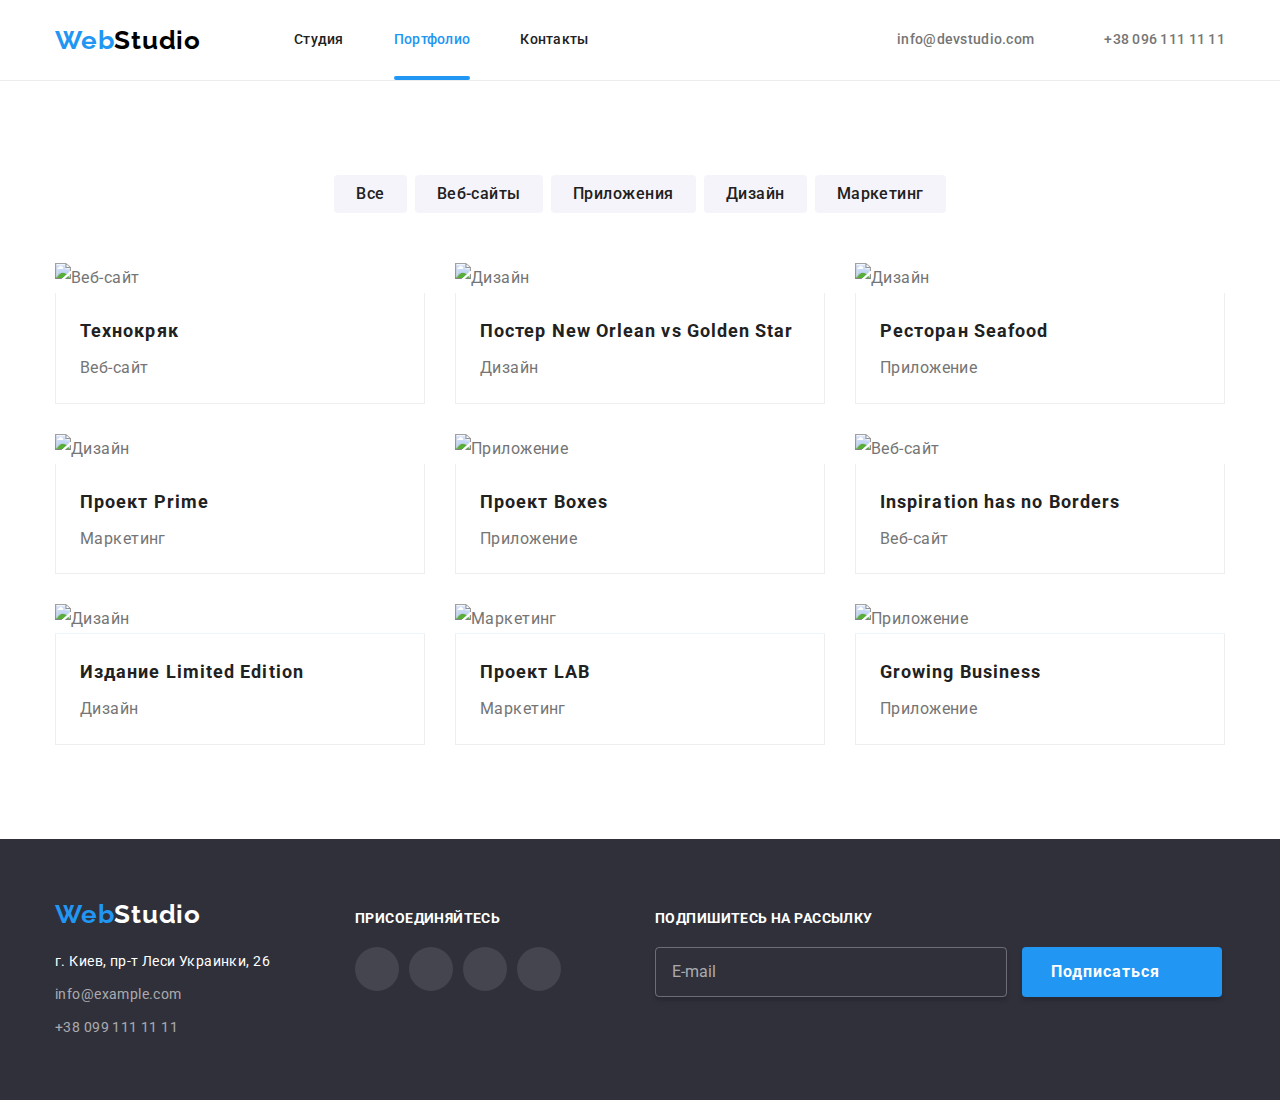
==== portfolio.html @ d7a48489 "BEM главной страницы без модалки" ====
<!DOCTYPE html>
<html lang="ru">

<head>
    <meta charset="UTF-8">
    <meta http-equiv="X-UA-Compatible" content="IE=edge">
    <meta name="viewport" content="width=device-width, initial-scale=1.0">
    <title>Портфолио</title>
    <link rel="preconnect" href="https://fonts.gstatic.com">
    <link href="https://fonts.googleapis.com/css2?family=Raleway:wght@700&family=Roboto:wght@400;500;700;900&display=swap"
        rel="stylesheet">
    <link rel="stylesheet"
        href="https://cdnjs.cloudflare.com/ajax/libs/modern-normalize/0.2.0/modern-normalize.min.css">
    <link rel="stylesheet" href="./css/styles.css">
</head>

<body>
    <!-- Шапка -->
    <header class="page-header" >
        <div class="container header__content">
            <nav class="navigation">
                <a class="link logo navigation__logo" href="index.html" lang="en">Web<span class="header__logo">Studio</span></a>
            
                <ul class="list menu">
                    <li class="menu__item"><a class="link menu__link" href="./index.html">Студия</a></li>
                    <li class="menu__item"><a class="link menu__link menu__link--current" href="./portfolio.html">Портфолио</a></li>
                    <li class="menu__item"><a class="link menu__link" href="">Контакты</a></li>
                </ul>
            </nav>
            
            <ul class="list contacts">
                <li class="contacts__item">
                    <a class="link contacts__link" href="mailto:info@devstudio.com">
                        <svg class="contacts__icon" width="16" height="12">
                            <use href="./images/icons/symbol-defs-optimized.svg#icon-envelope"></use>
                        </svg> info@devstudio.com
                    </a>
                </li>
                <li class="contacts__item">
                    <a class="link contacts__link" href="tel:+380961111111">
                        <svg class="contacts__icon" width="10" height="16">
                            <use href="./images/icons/symbol-defs-optimized.svg#icon-smartphone"></use>
                        </svg>+38 096 111 11 11
                    </a>
                </li>
            </ul>
        </div>   
    </header>

    <!-- Наполнение -->
    <main>
        <section class="section">
            <div class="container">
                <h1 class="visually-hidden">Портфолио компании</h1>
                <ul class="list filter-list">
                    <li class="item"><button class="filter__button" type="button">Все</button></li>
                    <li class="item"><button class="filter__button" type="button">Веб-сайты</button></li>
                    <li class="item"><button class="filter__button" type="button">Приложения</button></li>
                    <li class="item"><button class="filter__button" type="button">Дизайн</button></li>
                    <li class="item"><button class="filter__button" type="button">Маркетинг</button></li>
                </ul>
                
                <ul class="list portfolio-list">
                    <li class="item portfolio-item">
                        <a class="link product-link" href="" target="_blank"> 
                            <div class="product-thumb">
                                <img src="./images/portfolio/img1.jpg" alt="Веб-сайт" width="370">
                                <div class="product-overlay">
                                    <p class="overlay-content">Технокряк это современная площадка распространения коронавируса. Компании используют эту платформу для цифрового шпионажа и атак на защищённые сервера конкурентов.</p>
                                </div>
                            </div>
                            
                            <div class="card-content">
                                <h2 class="portfolio-name">Технокряк</h2>
                                <p>Веб-сайт</p>
                            </div>
                        </a>
                    </li>
                    <li class="item portfolio-item">
                        <a class="link product-link" href="" target="_blank">
                            <div class="product-thumb">
                                <img src="./images/portfolio/img2.jpg" alt="Дизайн" width="370">
                                <div class="product-overlay">
                                    <p class="overlay-content" >Технокряк это современная площадка распространения коронавируса. Компании используют эту платформу для цифрового
                                        шпионажа и атак на защищённые сервера конкурентов.</p>
                                </div>
                            </div>                           
                            <div class="card-content">
                                <h2 class="portfolio-name">Постер New Orlean vs Golden Star</h2>
                                <p>Дизайн</p>
                            </div>
                        </a>
                    </li>
                    <li class="item portfolio-item">
                        <a class="link product-link" href="" target="_blank">
                            <div class="product-thumb">
                                <img src="./images/portfolio/img3.jpg" alt="Дизайн" width="370">
                                <div class="product-overlay">
                                    <p class="overlay-content">Технокряк это современная площадка распространения коронавируса. Компании используют эту платформу для
                                        цифрового
                                        шпионажа и атак на защищённые сервера конкурентов.</p>
                                </div>
                            </div> 
                            <div class="card-content">
                                <h2 class="portfolio-name">Ресторан Seafood</h2>
                                <p>Приложение</p>
                            </div>
                        </a>
                    </li>
                    <li class="item portfolio-item">
                        <a class="link product-link" href="" target="_blank">
                            <div class="product-thumb">
                                <img src="./images/portfolio/img4.jpg" alt="Дизайн" width="370">
                                <div class="product-overlay">
                                    <p class="overlay-content">Технокряк это современная площадка распространения коронавируса. Компании используют эту платформу для
                                        цифрового
                                        шпионажа и атак на защищённые сервера конкурентов.</p>
                                </div>
                            </div>
                            <div class="card-content">
                                <h2 class="portfolio-name">Проект Prime</h2>
                                <p>Маркетинг</p>
                            </div>
                        </a>
                    </li>
                    <li class="item portfolio-item">
                        <a class="link product-link" href="" target="_blank">
                            <div class="product-thumb">
                                <img src="./images/portfolio/img5.jpg" alt="Приложение" width="370">
                                <div class="product-overlay">
                                    <p class="overlay-content">Технокряк это современная площадка распространения коронавируса. Компании используют эту платформу для
                                        цифрового
                                        шпионажа и атак на защищённые сервера конкурентов.</p>
                                </div>
                            </div>
                            <div class="card-content">
                                <h2 class="portfolio-name">Проект Boxes</h2>
                                <p>Приложение</p>
                            </div>
                        </a>
                    </li>
                    <li class="item portfolio-item">
                        <a class="link product-link" href="" target="_blank">
                            <div class="product-thumb">
                                <img src="./images/portfolio/img6.jpg" alt="Веб-сайт" width="370">
                                <div class="product-overlay">
                                    <p class="overlay-content">Технокряк это современная площадка распространения коронавируса. Компании используют эту платформу для
                                        цифрового
                                        шпионажа и атак на защищённые сервера конкурентов.</p>
                                </div>
                            </div>
                            <div class="card-content">
                                <h2 class="portfolio-name">Inspiration has no Borders</h2>
                                <p>Веб-сайт</p>
                            </div>
                        </a>
                    </li>
                    <li class="item portfolio-item">
                        <a class="link product-link" href="" target="_blank">
                            <div class="product-thumb">
                                <img src="./images/portfolio/img7.jpg" alt="Дизайн" width="370">
                                <div class="product-overlay">
                                    <p class="overlay-content">Технокряк это современная площадка распространения коронавируса. Компании используют эту платформу для
                                        цифрового
                                        шпионажа и атак на защищённые сервера конкурентов.</p>
                                </div>
                            </div>
                            <div class="card-content">
                                <h2 class="portfolio-name">Издание Limited Edition</h2>
                                <p>Дизайн</p>
                            </div>
                        </a>
                    </li>
                    <li class="item portfolio-item">
                        <a class="link product-link" href="" target="_blank">
                            <div class="product-thumb">
                                <img src="./images/portfolio/img8.jpg" alt="Маркетинг" width="370">
                                <div class="product-overlay">
                                    <p class="overlay-content">Технокряк это современная площадка распространения коронавируса. Компании используют эту платформу для
                                        цифрового
                                        шпионажа и атак на защищённые сервера конкурентов.</p>
                                </div>
                            </div>
                            <div class="card-content">
                                <h2 class="portfolio-name">Проект LAB</h2>
                                <p>Маркетинг</p>
                            </div>
                        </a>
                    </li>
                    <li class="item portfolio-item">
                        <a class="link product-link" href="" target="_blank">
                            <div class="product-thumb">
                                <img src="./images/portfolio/img9.jpg" alt="Приложение" width="370">
                                <div class="product-overlay">
                                    <p class="overlay-content">Технокряк это современная площадка распространения коронавируса. Компании используют эту платформу для
                                        цифрового
                                        шпионажа и атак на защищённые сервера конкурентов.</p>
                                </div>
                            </div>
                            
                            <div class="card-content">
                                <h2 class="portfolio-name">Growing Business</h2>
                                <p>Приложение</p>
                            </div>
                        </a>
                    </li>
                </ul>
            </div>          
        </section>
    </main>

    <!-- Подвал -->
    <footer class="footer">
        <div class="container footer__content">
            <div class="footer__block">
                <a class="link logo footer__logo" href="index.html" lang="en">Web<span class="logo__part">Studio</span></a>
                <address class="footer__address">г. Киев, пр-т Леси Украинки, 26</address>
                <ul class="list contact-list">
                    <li class="contact-list__item"><a class="link" href="mailto:info@example.com">info@example.com</a></li>
                    <li class="contact-list__item"><a class="link" href="tel:+380991111111">+38 099 111 11 11</a></li>
                </ul>
            </div>
            <div class="footer__block">
                <h2 class="footer__title">присоединяйтесь</h2>
                <ul class="list socials footer__socials">
                    <li class="socials__item">
                        <a class="socials__link socials__link--light" aria-label="instagram" href="">
                            <svg width="20" height="20">
                                <use href="./images/icons/symbol-defs-optimized.svg#icon-instagram"></use>
                            </svg>
                        </a>
                    </li>
                    <li class="socials__item">
                        <a class="socials__link socials__link--light" aria-label="twitter" href="">
                            <svg width="20" height="20">
                                <use href="./images/icons/symbol-defs-optimized.svg#icon-twitter"></use>
                            </svg>
                        </a>
                    </li>
                    <li class="socials__item">
                        <a class="socials__link socials__link--light" aria-label="facebook" href="">
                            <svg width="20" height="20">
                                <use href="./images/icons/symbol-defs-optimized.svg#icon-facebook"></use>
                            </svg>
                        </a>
                    </li>
                    <li class="socials__item">
                        <a class="socials__link socials__link--light" aria-label="linkedin" href="">
                            <svg width="20" height="20">
                                <use href="./images/icons/symbol-defs-optimized.svg#icon-linkedin"></use>
                            </svg>
                        </a>
                    </li>
                </ul>
            </div>
            <div class="footer__block">
                <h2 class="footer__title">подпишитесь на рассылку</h2>
                <form class="subscription">
                    <input class="subscription__field" type="mail" name="subscription" placeholder="E-mail">
                    <button class="button subscription__button" type="submit">Подписаться
                        <svg class="subscription__icon" width="24" height="24">
                            <use href="./images/icons/symbol-defs-optimized.svg#icon-telegram"></use>
                        </svg>
                    </button>
                </form>
            </div>
        </div>
    </footer>
</body>

</html>
---- css/styles.css ----
:root {
  --main-text-color: #757575;
  --title-color: #212121;
  --accent-color: #2196f3;
  --hero-text-color: #ffffff;
  --team-bg-color: #f5f4fa;
  --footer-bg-color: #2f303a;
  --icon-color: #afb1b8;
  --main-font: 'Roboto', sans-serif;
  --logo-font: 'Raleway', sans-serif;
}

body {
  font-family: var(--main-font);
  font-weight: 400;
  font-size: 14px;
  line-height: 1.71;
  letter-spacing: 0.03em;
  color: var(--main-text-color);
}

.container {
  width: 1200px;
  padding-right: 15px;
  padding-left: 15px;
  margin: 0 auto;
}

h1,
h2,
h3,
h4,
h5,
p {
  margin-top: 0;
  margin-bottom: 0;
}

.link {
  text-decoration: none;
  color: inherit;
  transition: color 250ms cubic-bezier(0.4, 0, 0.2, 1);
}

.link:hover,
.link:focus {
  color: var(--accent-color);
}

.list {
  margin-top: 0;
  margin-bottom: 0;
  padding-left: 0;
  list-style: none;
}

img {
  display: block;
  max-width: 100%;
  height: auto;
}

.section {
  padding-top: 94px;
  padding-bottom: 94px;
}

.visually-hidden {
  position: absolute !important;
  clip: rect(1px 1px 1px 1px);
  clip: rect(1px, 1px, 1px, 1px);
  padding: 0 !important;
  border: 0 !important;
  height: 1px !important;
  width: 1px !important;
  overflow: hidden;
}

/* Шапка */

.page-header {
  border-bottom: 1px solid #ececec;
  background-color: var(--hero-text-color);
}
.logo {
  font-family: var(--logo-font);
  font-weight: 700;
  font-size: 26px;
  line-height: 1.19;
  letter-spacing: 0.03em;
  color: var(--accent-color);
}
.header__logo {
  color: #000000;
}

.header__content {
  display: flex;
  align-items: center;
  justify-content: space-between;
}

.menu {
  display: flex;
}
.menu__item:not(:last-child) {
  margin-right: 50px;
}

.menu__link {
  display: block;
  padding-top: 32px;
  padding-bottom: 32px;
  transition: color 250ms cubic-bezier(0.4, 0, 0.2, 1);

  font-weight: 500;
  font-size: 14px;
  line-height: 1.14;
  letter-spacing: 0.02em;
  color: var(--title-color);
}
.menu__link--current {
  position: relative;
  color: var(--accent-color);
}
.menu__link--current::after {
  content: '';
  position: absolute;
  left: 0;
  bottom: 0;
  display: block;
  width: 100%;
  height: 4px;
  border-radius: 2px;
  background-color: var(--accent-color);
}

.menu__link:hover,
.menu__link:focus {
  color: var(--accent-color);
}

.navigation {
  display: flex;
  align-items: center;
}

.navigation__logo {
  display: block;
  margin-right: 93px;
  transition: color 250ms cubic-bezier(0.4, 0, 0.2, 1);
}

.contacts {
  display: flex;
}

.contacts__item:not(:last-child) {
  margin-right: 50px;
}

.contacts__link {
  font-weight: 500;
  line-height: 1.14;
  letter-spacing: 0.02em;
  fill: var(--main-text-color);
  transition: color 250ms cubic-bezier(0.4, 0, 0.2, 1), fill 250ms cubic-bezier(0.4, 0, 0.2, 1);
}

.contacts__icon {
  margin-right: 10px;
}

.contacts__link {
  display: flex;
  align-items: center;
}

.contacts__link:focus,
.contacts__link:hover {
  color: var(--accent-color);
  fill: var(--accent-color);
}

/* Герой */

.hero {
  text-align: center;
  padding-bottom: 200px;
  padding-top: 200px;

  max-width: 1600px;
  height: 600px;
  background-color: #2f303a;
  background-image: linear-gradient(to right, rgba(47, 48, 58, 0.4), rgba(47, 48, 58, 0.4)), url(../images/hero-bg.jpg);
}

.hero__title {
  width: 696px;
  height: auto;
  margin-left: auto;
  margin-right: auto;
  margin-bottom: 30px;

  font-weight: 900;
  font-size: 44px;
  line-height: 1.36;
  letter-spacing: 0.06em;
  text-transform: uppercase;
  color: var(--hero-text-color);
}

.button {
  display: block;
  align-items: center;
  justify-content: center;
  width: 200px;
  height: 50px;
  border-radius: 4px;
  border: none;
  box-shadow: 0px 4px 4px rgba(0, 0, 0, 0.15);

  font-weight: 700;
  font-size: 16px;
  line-height: 1.87;
  letter-spacing: 0.06em;
  color: var(--hero-text-color);
  background-color: var(--accent-color);
  cursor: pointer;

  transition: background-color 250ms cubic-bezier(0.4, 0, 0.2, 1);
}

.hero__button,
.modal__button {
  display: block;
  margin-left: auto;
  margin-right: auto;
}

.button:hover,
.button:focus {
  background-color: #188ce8;
}

/* Особенности компании */

.features {
  padding-bottom: 0;
}
.features__list {
  display: flex;
}

.features__logo {
  display: flex;
  width: inherit;
  height: 120px;
  justify-content: center;
  align-items: center;
  margin-bottom: 30px;
  background-color: var(--team-bg-color);
}

.features__icon {
  width: 70px;
  height: 70px;
}

.features__header {
  margin-bottom: 10px;
  font-size: 14px;
  font-weight: 700;
  line-height: 1.14;
  text-transform: uppercase;
  color: var(--title-color);
}

.features__item:not(:last-child) {
  margin-right: 30px;
}

.features__item {
  width: 270px;
}

.features__text {
  margin-bottom: 0;
}

/* Направления работы */

.section__title {
  margin-bottom: 50px;

  font-weight: 700;
  font-size: 36px;
  line-height: 1.67;
  text-align: center;
  letter-spacing: 0.03em;
  color: var(--title-color);
}

.directions__list {
  display: flex;
}

.directions__item:not(:last-child) {
  margin-right: 30px;
}

.directions__thumb {
  position: relative;
}

.directions__name {
  position: absolute;
  display: flex;
  justify-content: center;
  align-items: center;
  right: 0;
  left: 0;
  bottom: 0;
  height: 70px;

  font-weight: 700;
  line-height: 1.14;
  text-transform: uppercase;
  color: var(--hero-text-color);
  background-color: rgba(47, 48, 58, 0.8);
}

/* Команда */
.team-section {
  background-color: var(--team-bg-color);
}

.team-grid {
  display: flex;
  font-size: 16px;
  line-height: 1.19;
  text-align: center;
}

.team-grid__item {
  background-color: var(--hero-text-color);
  box-shadow: 0px 1px 3px rgba(0, 0, 0, 0.12), 0px 1px 1px rgba(0, 0, 0, 0.14), 0px 2px 1px rgba(0, 0, 0, 0.2);
  border-radius: 0px 0px 4px 4px;
}

.team-grid__item:not(:last-child) {
  margin-right: 30px;
}
.team-grid__name {
  margin-bottom: 10px;
  font-weight: 500;
  font-size: 16px;
  line-height: 1.19;
  color: var(--title-color);
}

.team-grid__content {
  padding-top: 30px;
  padding-bottom: 30px;
}

.socials {
  display: inline-flex;
  margin-top: 16px;
}

.socials__item + .socials__item {
  margin-left: 10px;
}

.socials__link {
  display: flex;
  justify-content: center;
  align-items: center;
  height: 44px;
  width: 44px;
  border-radius: 50%;
  background-color: #fff;

  transition: background-color 250ms cubic-bezier(0.4, 0, 0.2, 1);
}

.socials__icon {
  fill: var(--icon-color);
  transition: fill 250ms cubic-bezier(0.4, 0, 0.2, 1);
}

.socials__link:hover .socials__icon,
.socials__link:focus .socials__icon {
  fill: var(--hero-text-color);
}

/* Клиенты */

.clients__list {
  display: flex;
  align-items: center;
  margin-left: -30px;
}

.clients__item {
  flex-basis: calc(100% / 6 - 30px);
  margin-left: 30px;
  border: 1px solid var(--icon-color);
  border-radius: 4px;
}

.clients__link {
  display: flex;
  justify-content: center;
  align-items: center;
  height: 90px;
  fill: var(--icon-color);
  transition: fill 250ms cubic-bezier(0.4, 0, 0.2, 1), border-color 250ms cubic-bezier(0.4, 0, 0.2, 1);
}

.clients__link:hover,
.clients__link:focus {
  fill: var(--accent-color);
  border: 1px solid var(--accent-color);
}

/* Портфолио */

.filter-list {
  display: flex;
  justify-content: center;
  margin-bottom: 50px;
}
.filter-list .item:not(:last-child) {
  padding-right: 8px;
}

.filter__button {
  padding: 6px 22px;
  border-radius: 4px;
  border: none;

  font-family: inherit;
  font-weight: 500;
  font-size: 16px;
  line-height: 1.62;
  text-align: center;
  letter-spacing: 0.03em;
  color: var(--title-color);
  background-color: var(--team-bg-color);
  cursor: pointer;

  transition: color 250ms cubic-bezier(0.4, 0, 0.2, 1), background-color 250ms cubic-bezier(0.4, 0, 0.2, 1),
    box-shadow 250ms cubic-bezier(0.4, 0, 0.2, 1);
}

.filter__button:hover,
.filter__button:focus {
  color: var(--hero-text-color);
  background-color: var(--accent-color);
  box-shadow: 0px 3px 1px rgba(0, 0, 0, 0.1), 0px 1px 2px rgba(0, 0, 0, 0.08), 0px 2px 2px rgba(0, 0, 0, 0.12);
}

.portfolio-list {
  display: flex;
  flex-wrap: wrap;
  font-size: 16px;
  line-height: 1.87;
  margin-left: -30px;
  margin-top: -30px;
}

.portfolio-list .item {
  flex-basis: calc(100% / 3 - 30px);
  margin-left: 30px;
  margin-top: 30px;
}

.portfolio-item .link {
  display: block;
  transition: box-shadow 250ms cubic-bezier(0.4, 0, 0.2, 1);
}
.portfolio-item .link:focus,
.portfolio-item .link:hover {
  box-shadow: 0px 1px 1px rgba(0, 0, 0, 0.12), 0px 4px 4px rgba(0, 0, 0, 0.06), 1px 4px 6px rgba(0, 0, 0, 0.16);
}

.product-thumb {
  position: relative;
  overflow: hidden;
}
.product-overlay {
  position: absolute;
  top: 0;
  left: 0;
  width: 100%;
  height: 100%;

  transform: translateY(100%);
  transition: transform 250ms cubic-bezier(0.4, 0, 0.2, 1);

  background-color: rgba(33, 150, 243, 0.9);
  font-size: 18px;
  line-height: 1.56;
  color: var(--hero-text-color);
}

.overlay-content {
  position: absolute;
  top: 63px;
  left: 24px;
  right: 24px;
}

.product-link:hover .product-overlay,
.product-link:focus .product-overlay {
  transform: translateY(0);
}

.card-content {
  padding: 20px 24px;
  border: 1px solid #eeeeee;
  border-top: none;
}
.portfolio-name {
  margin-bottom: 4px;
  font-weight: 700;
  font-size: 18px;
  line-height: 2;
  letter-spacing: 0.06em;
  color: var(--title-color);
}

/* Футер */
.footer {
  background-color: var(--footer-bg-color);
}

.footer__content {
  display: flex;
  justify-content: space-between;
}

.footer__block {
  flex-basis: calc((50% - 45px) / 2);
  padding-top: 72px;
}

.footer__block:last-child {
  flex-basis: calc(50% - 15px);
}

.footer__block:first-child {
  padding-top: 60px;
  padding-bottom: 60px;
}

.footer__logo {
  display: block;
  margin-bottom: 20px;
}

.logo__part {
  color: var(--hero-text-color);
}

.footer__address {
  margin-bottom: 9px;
  font-style: normal;
  color: var(--hero-text-color);
}
.contact-list__item {
  color: rgba(255, 255, 255, 0.6);
}

.contact-list__item:not(:last-child) {
  margin-bottom: 9px;
}

.footer__title {
  margin-bottom: 20px;
  font-family: inherit;
  font-size: inherit;
  font-weight: 700;
  line-height: 1.14;
  letter-spacing: 0.03em;
  text-transform: uppercase;
  color: var(--hero-text-color);
}

.footer__socials {
  margin-top: 0;
}

.socials__link--light {
  fill: var(--hero-text-color);
  background-color: rgba(255, 255, 255, 0.1);
  transition: background-color 250ms cubic-bezier(0.4, 0, 0.2, 1);
}

.socials__link:hover,
.socials__link:focus {
  background-color: var(--accent-color);
}

.subscription__field {
  width: 352px;
  height: 50px;
  padding: 15px 16px;
  margin-right: 12px;
  border: 1px solid rgba(255, 255, 255, 0.3);
  border-radius: 4px;
  box-shadow: 0px 4px 4px rgba(0, 0, 0, 0.15);
  background-color: inherit;
  color: var(--hero-text-color);
  transition: border 250ms cubic-bezier(0.4, 0, 0.2, 1);
}

.subscription__field:focus {
  border: 1px solid var(--accent-color);
  outline: var(--accent-color);
}

.subscription__field::placeholder {
  font-size: 16px;
  line-height: 1.25;
  color: rgba(255, 255, 255, 0.6);
}

.subscription__button {
  display: inline-flex;
}

.subscription__icon {
  margin-left: 10px;
  align-items: center;
}

/* Модалка */

.backdrop {
  position: fixed;
  top: 0;
  left: 0;

  transition: opacity 250ms cubic-bezier(0.4, 0, 0.2, 1);

  width: 100%;
  height: 100%;
  background-color: rgba(0, 0, 0, 0.2);
  opacity: 1;
}

.backdrop.is-hidden {
  visibility: hidden;
  opacity: 0;
  pointer-events: none;
}

.backdrop.is-hidden .modal {
  transform: translate(-50%, -50%) scale(0.9);
}

.modal {
  position: absolute;
  top: 50%;
  left: 50%;
  transform: translate(-50%, -50%) scale(1);
  transition: transform 250ms cubic-bezier(0.4, 0, 0.2, 1);

  width: 528px;
  height: 581px;
  background-color: var(--hero-text-color);
  box-shadow: 0px 1px 3px rgba(0, 0, 0, 0.12), 0px 1px 1px rgba(0, 0, 0, 0.14), 0px 2px 1px rgba(0, 0, 0, 0.2);
  border-radius: 4px;
}

.button-close {
  position: absolute;
  top: 8px;
  right: 8px;

  padding: 6px 7px 6px 5px;
  width: 30px;
  height: 30px;
  border-radius: 50%;
  border: 1px solid rgba(0, 0, 0, 0.1);
  background-color: var(--hero-text-color);
  cursor: pointer;
}

.modal-close {
  transition: fill 250ms cubic-bezier(0.4, 0, 0.2, 1);
}

.modal:focus-within .modal-close {
  fill: var(--accent-color);
}

.modal-form {
  padding: 40px;
}

.modal-title {
  margin-bottom: 11px;
  font-weight: 700;
  font-size: 20px;
  line-height: 1.15;
  text-align: center;
  color: var(--title-color);
}

.form-item {
  margin: 0;
  padding: 0;
  margin-bottom: 10px;
  font-size: 12px;
  line-height: 1.17;
  letter-spacing: 0.01em;
  line-height: 1.17;
}

.form-label {
  display: block;
  margin-bottom: 4px;
}

.form-field {
  position: relative;
  display: flex;
  flex-direction: column;
  margin: 0;
  padding: 0;
}

.form-input {
  padding: 11px;
  padding-left: 35px;
  margin: 0;
  border: 1px solid rgba(33, 33, 33, 0.2);
  border-radius: 4px;

  transition: border 250ms cubic-bezier(0.4, 0, 0.2, 1);
}

.form-input:focus {
  border: 1px solid var(--accent-color);
  outline: var(--accent-color);
}

.form-input:focus + .form-icon,
.form-input:hover + .form-icon {
  fill: var(--accent-color);
}

.comment {
  resize: none;
  height: 120px;
  padding: 12px 16px;
}

.comment-field {
  margin-bottom: 20px;
}

.comment::placeholder {
  font-size: 12px;
  line-height: 1.17;
  letter-spacing: 0.01em;
  color: rgba(117, 117, 117, 0.5);
}

.form-icon {
  position: absolute;
  top: 50%;
  left: 12px;
  transform: translateY(-50%);
  transition: fill 250ms cubic-bezier(0.4, 0, 0.2, 1);
}

.checkbox {
  position: relative;
  margin-bottom: 30px;
}

.checkbox-label::after {
  content: '';
  position: absolute;
  top: 50%;
  left: 7px;
  transform: translateY(-50%);
  transition: background-color 250ms cubic-bezier(0.4, 0, 0.2, 1), border-color 250ms cubic-bezier(0.4, 0, 0.2, 1);

  display: inline-block;
  width: 16px;
  height: 15px;
  border: 2px solid var(--title-color);
  border-radius: 3px;
}

.checkbox-input:checked + .checkbox-label::after {
  background-color: var(--accent-color);
  background-image: url(../images/icons/checked.svg);
  background-size: contain;
  border-color: var(--accent-color);
  background-origin: border-box;
}

.checkbox-input:focus + .checkbox-label::after,
.checkbox-input:hover + .checkbox-label::after {
  border-color: var(--accent-color);
}

.checkbox-label {
  margin-left: 30px;
}

.conditions-link {
  transition: color 250ms cubic-bezier(0.4, 0, 0.2, 1);
  color: var(--accent-color);
}
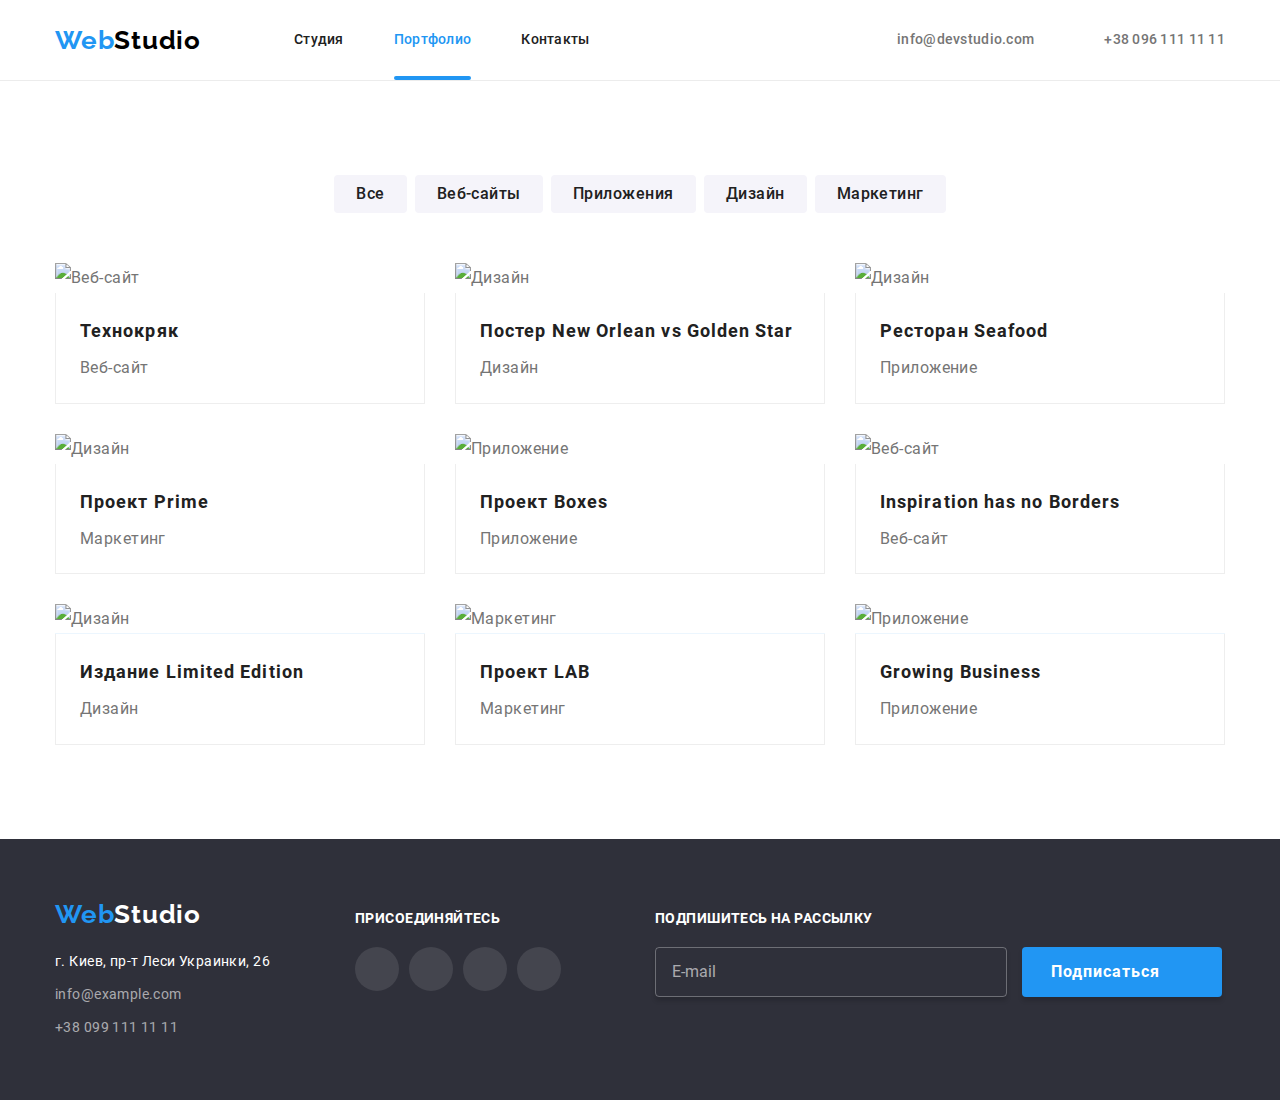
==== commit 924bccab: "Код разбит по папкам sass" ====
--- a/portfolio.html
+++ b/portfolio.html
@@ -6,20 +6,15 @@
     <meta http-equiv="X-UA-Compatible" content="IE=edge">
     <meta name="viewport" content="width=device-width, initial-scale=1.0">
     <title>Портфолио</title>
-    <link rel="preconnect" href="https://fonts.gstatic.com">
-    <link href="https://fonts.googleapis.com/css2?family=Raleway:wght@700&family=Roboto:wght@400;500;700;900&display=swap"
-        rel="stylesheet">
-    <link rel="stylesheet"
-        href="https://cdnjs.cloudflare.com/ajax/libs/modern-normalize/0.2.0/modern-normalize.min.css">
-    <link rel="stylesheet" href="./css/styles.css">
+    <link rel="stylesheet" href="./css/styles.min.css">
 </head>
 
 <body>
     <!-- Шапка -->
-    <header class="page-header" >
+    <header class="header" >
         <div class="container header__content">
             <nav class="navigation">
-                <a class="link logo navigation__logo" href="index.html" lang="en">Web<span class="header__logo">Studio</span></a>
+                <a class="link logo navigation__logo" href="index.html" lang="en">Web<span class="logo--dark">Studio</span></a>
             
                 <ul class="list menu">
                     <li class="menu__item"><a class="link menu__link" href="./index.html">Студия</a></li>
@@ -52,157 +47,192 @@
         <section class="section">
             <div class="container">
                 <h1 class="visually-hidden">Портфолио компании</h1>
-                <ul class="list filter-list">
-                    <li class="item"><button class="filter__button" type="button">Все</button></li>
-                    <li class="item"><button class="filter__button" type="button">Веб-сайты</button></li>
-                    <li class="item"><button class="filter__button" type="button">Приложения</button></li>
-                    <li class="item"><button class="filter__button" type="button">Дизайн</button></li>
-                    <li class="item"><button class="filter__button" type="button">Маркетинг</button></li>
+                <ul class="list filter">
+                    <li class="filter__item"><button class="filter__button" type="button">Все</button></li>
+                    <li class="filter__item"><button class="filter__button" type="button">Веб-сайты</button></li>
+                    <li class="filter__item"><button class="filter__button" type="button">Приложения</button></li>
+                    <li class="filter__item"><button class="filter__button" type="button">Дизайн</button></li>
+                    <li class="filter__item"><button class="filter__button" type="button">Маркетинг</button></li>
                 </ul>
                 
-                <ul class="list portfolio-list">
-                    <li class="item portfolio-item">
-                        <a class="link product-link" href="" target="_blank"> 
-                            <div class="product-thumb">
-                                <img src="./images/portfolio/img1.jpg" alt="Веб-сайт" width="370">
-                                <div class="product-overlay">
-                                    <p class="overlay-content">Технокряк это современная площадка распространения коронавируса. Компании используют эту платформу для цифрового шпионажа и атак на защищённые сервера конкурентов.</p>
-                                </div>
-                            </div>
+                <ul class="list portfolio">
+                    <li class="portfolio__item">
+                        <article class="product">
+                            <a class="link product__link" href="" target="_blank">
+                                <div class="product__thumb">
+                                    <img src="./images/portfolio/img1.jpg" alt="Веб-сайт" width="370">
+                                    <div class="product__overlay">
+                                        <p class="product__text">Технокряк это современная площадка распространения коронавируса. Компании
+                                            используют эту платформу для цифрового шпионажа и атак на защищённые сервера конкурентов.</p>
+                                    </div>
+                                </div>                           
+                                <div class="product__meta">
+                                    <h2 class="product__name">Технокряк</h2>
+                                    <p>Веб-сайт</p>
+                                </div>
+                            </a>
+                        </article>                                      
+                    </li>
+
+
+                    <li class="portfolio__item">
+                        <article class="product">
+                            <a class="link product__link" href="" target="_blank">
+                                <div class="product__thumb">
+                                    <img src="./images/portfolio/img2.jpg" alt="Дизайн" width="370">
+                                    <div class="product__overlay">
+                                        <p class="product__text">Технокряк это современная площадка распространения коронавируса. Компании
+                                            используют эту платформу для цифрового
+                                            шпионажа и атак на защищённые сервера конкурентов.</p>
+                                    </div>
+                                </div>
+                                <div class="product__meta">
+                                    <h2 class="product__name">Постер New Orlean vs Golden Star</h2>
+                                    <p>Дизайн</p>
+                                </div>
+                            </a>
+                        </article>                    
+                    </li>
+
+                    <li class="portfolio__item">
+                        <article class="product">
+                            <a class="link product__link" href="" target="_blank">
+                                <div class="product__thumb">
+                                    <img src="./images/portfolio/img3.jpg" alt="Дизайн" width="370">
+                                    <div class="product__overlay">
+                                        <p class="product__text">Технокряк это современная площадка распространения коронавируса. Компании
+                                            используют эту платформу для
+                                            цифрового
+                                            шпионажа и атак на защищённые сервера конкурентов.</p>
+                                    </div>
+                                </div>
+                                <div class="product__meta">
+                                    <h2 class="product__name">Ресторан Seafood</h2>
+                                    <p>Приложение</p>
+                                </div>
+                            </a>
+                        </article>                       
+                    </li>
+
+                    <li class="portfolio__item">
+                        <article class="product">
+                            <a class="link product__link" href="" target="_blank">
+                                <div class="product__thumb">
+                                    <img src="./images/portfolio/img4.jpg" alt="Дизайн" width="370">
+                                    <div class="product__overlay">
+                                        <p class="product__text">Технокряк это современная площадка распространения коронавируса. Компании
+                                            используют эту платформу для
+                                            цифрового
+                                            шпионажа и атак на защищённые сервера конкурентов.</p>
+                                    </div>
+                                </div>
+                                <div class="product__meta">
+                                    <h2 class="product__name">Проект Prime</h2>
+                                    <p>Маркетинг</p>
+                                </div>
+                            </a>
+                        </article>                      
+                    </li>
+
+                    <li class="portfolio__item">
+                        <article class="product">
+                            <a class="link product__link" href="" target="_blank">
+                                <div class="product__thumb">
+                                    <img src="./images/portfolio/img5.jpg" alt="Приложение" width="370">
+                                    <div class="product__overlay">
+                                        <p class="product__text">Технокряк это современная площадка распространения коронавируса. Компании
+                                            используют эту платформу для
+                                            цифрового
+                                            шпионажа и атак на защищённые сервера конкурентов.</p>
+                                    </div>
+                                </div>
+                                <div class="product__meta">
+                                    <h2 class="product__name">Проект Boxes</h2>
+                                    <p>Приложение</p>
+                                </div>
+                            </a>
+                        </article>                       
+                    </li>
+
+                    <li class="portfolio__item">
+                        <article class="product">
+                            <a class="link product__link" href="" target="_blank">
+                                <div class="product__thumb">
+                                    <img src="./images/portfolio/img6.jpg" alt="Веб-сайт" width="370">
+                                    <div class="product__overlay">
+                                        <p class="product__text">Технокряк это современная площадка распространения коронавируса. Компании
+                                            используют эту платформу для
+                                            цифрового
+                                            шпионажа и атак на защищённые сервера конкурентов.</p>
+                                    </div>
+                                </div>
+                                <div class="product__meta">
+                                    <h2 class="product__name">Inspiration has no Borders</h2>
+                                    <p>Веб-сайт</p>
+                                </div>
+                            </a>
+                        </article>                    
+                    </li>
+
+                    <li class="portfolio__item">
+                        <article class="product">
+                            <a class="link product__link" href="" target="_blank">
+                                <div class="product__thumb">
+                                    <img src="./images/portfolio/img7.jpg" alt="Дизайн" width="370">
+                                    <div class="product__overlay">
+                                        <p class="product__text">Технокряк это современная площадка распространения коронавируса. Компании
+                                            используют эту платформу для
+                                            цифрового
+                                            шпионажа и атак на защищённые сервера конкурентов.</p>
+                                    </div>
+                                </div>
+                                <div class="product__meta">
+                                    <h2 class="product__name">Издание Limited Edition</h2>
+                                    <p>Дизайн</p>
+                                </div>
+                            </a>
+                        </article>
+                    </li>
+
+                    <li class="portfolio__item">
+                        <article class="product">
+                            <a class="link product__link" href="" target="_blank">
+                                <div class="product__thumb">
+                                    <img src="./images/portfolio/img8.jpg" alt="Маркетинг" width="370">
+                                    <div class="product__overlay">
+                                        <p class="product__text">Технокряк это современная площадка распространения коронавируса. Компании
+                                            используют эту платформу для
+                                            цифрового
+                                            шпионажа и атак на защищённые сервера конкурентов.</p>
+                                    </div>
+                                </div>
+                                <div class="product__meta">
+                                    <h2 class="product__name">Проект LAB</h2>
+                                    <p>Маркетинг</p>
+                                </div>
+                            </a>
+                        </article>
+                    </li>
+
+                    <li class="portfolio__item">
+                        <article class="product">
+                            <a class="link product__link" href="" target="_blank">
+                                <div class="product__thumb">
+                                    <img src="./images/portfolio/img9.jpg" alt="Приложение" width="370">
+                                    <div class="product__overlay">
+                                        <p class="product__text">Технокряк это современная площадка распространения коронавируса. Компании
+                                            используют эту платформу для
+                                            цифрового
+                                            шпионажа и атак на защищённые сервера конкурентов.</p>
+                                    </div>
+                                </div>
                             
-                            <div class="card-content">
-                                <h2 class="portfolio-name">Технокряк</h2>
-                                <p>Веб-сайт</p>
-                            </div>
-                        </a>
-                    </li>
-                    <li class="item portfolio-item">
-                        <a class="link product-link" href="" target="_blank">
-                            <div class="product-thumb">
-                                <img src="./images/portfolio/img2.jpg" alt="Дизайн" width="370">
-                                <div class="product-overlay">
-                                    <p class="overlay-content" >Технокряк это современная площадка распространения коронавируса. Компании используют эту платформу для цифрового
-                                        шпионажа и атак на защищённые сервера конкурентов.</p>
-                                </div>
-                            </div>                           
-                            <div class="card-content">
-                                <h2 class="portfolio-name">Постер New Orlean vs Golden Star</h2>
-                                <p>Дизайн</p>
-                            </div>
-                        </a>
-                    </li>
-                    <li class="item portfolio-item">
-                        <a class="link product-link" href="" target="_blank">
-                            <div class="product-thumb">
-                                <img src="./images/portfolio/img3.jpg" alt="Дизайн" width="370">
-                                <div class="product-overlay">
-                                    <p class="overlay-content">Технокряк это современная площадка распространения коронавируса. Компании используют эту платформу для
-                                        цифрового
-                                        шпионажа и атак на защищённые сервера конкурентов.</p>
-                                </div>
-                            </div> 
-                            <div class="card-content">
-                                <h2 class="portfolio-name">Ресторан Seafood</h2>
-                                <p>Приложение</p>
-                            </div>
-                        </a>
-                    </li>
-                    <li class="item portfolio-item">
-                        <a class="link product-link" href="" target="_blank">
-                            <div class="product-thumb">
-                                <img src="./images/portfolio/img4.jpg" alt="Дизайн" width="370">
-                                <div class="product-overlay">
-                                    <p class="overlay-content">Технокряк это современная площадка распространения коронавируса. Компании используют эту платформу для
-                                        цифрового
-                                        шпионажа и атак на защищённые сервера конкурентов.</p>
-                                </div>
-                            </div>
-                            <div class="card-content">
-                                <h2 class="portfolio-name">Проект Prime</h2>
-                                <p>Маркетинг</p>
-                            </div>
-                        </a>
-                    </li>
-                    <li class="item portfolio-item">
-                        <a class="link product-link" href="" target="_blank">
-                            <div class="product-thumb">
-                                <img src="./images/portfolio/img5.jpg" alt="Приложение" width="370">
-                                <div class="product-overlay">
-                                    <p class="overlay-content">Технокряк это современная площадка распространения коронавируса. Компании используют эту платформу для
-                                        цифрового
-                                        шпионажа и атак на защищённые сервера конкурентов.</p>
-                                </div>
-                            </div>
-                            <div class="card-content">
-                                <h2 class="portfolio-name">Проект Boxes</h2>
-                                <p>Приложение</p>
-                            </div>
-                        </a>
-                    </li>
-                    <li class="item portfolio-item">
-                        <a class="link product-link" href="" target="_blank">
-                            <div class="product-thumb">
-                                <img src="./images/portfolio/img6.jpg" alt="Веб-сайт" width="370">
-                                <div class="product-overlay">
-                                    <p class="overlay-content">Технокряк это современная площадка распространения коронавируса. Компании используют эту платформу для
-                                        цифрового
-                                        шпионажа и атак на защищённые сервера конкурентов.</p>
-                                </div>
-                            </div>
-                            <div class="card-content">
-                                <h2 class="portfolio-name">Inspiration has no Borders</h2>
-                                <p>Веб-сайт</p>
-                            </div>
-                        </a>
-                    </li>
-                    <li class="item portfolio-item">
-                        <a class="link product-link" href="" target="_blank">
-                            <div class="product-thumb">
-                                <img src="./images/portfolio/img7.jpg" alt="Дизайн" width="370">
-                                <div class="product-overlay">
-                                    <p class="overlay-content">Технокряк это современная площадка распространения коронавируса. Компании используют эту платформу для
-                                        цифрового
-                                        шпионажа и атак на защищённые сервера конкурентов.</p>
-                                </div>
-                            </div>
-                            <div class="card-content">
-                                <h2 class="portfolio-name">Издание Limited Edition</h2>
-                                <p>Дизайн</p>
-                            </div>
-                        </a>
-                    </li>
-                    <li class="item portfolio-item">
-                        <a class="link product-link" href="" target="_blank">
-                            <div class="product-thumb">
-                                <img src="./images/portfolio/img8.jpg" alt="Маркетинг" width="370">
-                                <div class="product-overlay">
-                                    <p class="overlay-content">Технокряк это современная площадка распространения коронавируса. Компании используют эту платформу для
-                                        цифрового
-                                        шпионажа и атак на защищённые сервера конкурентов.</p>
-                                </div>
-                            </div>
-                            <div class="card-content">
-                                <h2 class="portfolio-name">Проект LAB</h2>
-                                <p>Маркетинг</p>
-                            </div>
-                        </a>
-                    </li>
-                    <li class="item portfolio-item">
-                        <a class="link product-link" href="" target="_blank">
-                            <div class="product-thumb">
-                                <img src="./images/portfolio/img9.jpg" alt="Приложение" width="370">
-                                <div class="product-overlay">
-                                    <p class="overlay-content">Технокряк это современная площадка распространения коронавируса. Компании используют эту платформу для
-                                        цифрового
-                                        шпионажа и атак на защищённые сервера конкурентов.</p>
-                                </div>
-                            </div>
-                            
-                            <div class="card-content">
-                                <h2 class="portfolio-name">Growing Business</h2>
-                                <p>Приложение</p>
-                            </div>
-                        </a>
+                                <div class="product__meta">
+                                    <h2 class="product__name">Growing Business</h2>
+                                    <p>Приложение</p>
+                                </div>
+                            </a>
+                        </article>                       
                     </li>
                 </ul>
             </div>          
@@ -213,7 +243,7 @@
     <footer class="footer">
         <div class="container footer__content">
             <div class="footer__block">
-                <a class="link logo footer__logo" href="index.html" lang="en">Web<span class="logo__part">Studio</span></a>
+                <a class="link logo footer__logo" href="index.html" lang="en">Web<span class="logo--light">Studio</span></a>
                 <address class="footer__address">г. Киев, пр-т Леси Украинки, 26</address>
                 <ul class="list contact-list">
                     <li class="contact-list__item"><a class="link" href="mailto:info@example.com">info@example.com</a></li>
--- a/css/styles.min.css
+++ b/css/styles.min.css
@@ -0,0 +1,2 @@
+/*! modern-normalize | MIT License | https://github.com/sindresorhus/modern-normalize */html{box-sizing:border-box}*,::after,::before{box-sizing:inherit}html{line-height:1.15}body{margin:0}h1{font-size:2em;margin:.67em 0}hr{box-sizing:content-box;height:0}pre{font-family:monospace,monospace;font-size:1em}a{-webkit-text-decoration-skip:objects}abbr[title]{text-decoration:underline dotted}b,strong{font-weight:bolder}code,kbd,samp{font-family:monospace,monospace;font-size:1em}small{font-size:80%}sub,sup{font-size:75%;line-height:0;position:relative;vertical-align:baseline}sub{bottom:-.25em}sup{top:-.5em}button,input,optgroup,select,textarea{font-family:inherit;font-size:100%;line-height:1.15;margin:0}button,select{text-transform:none}[type=reset],[type=submit],button{-webkit-appearance:button}[type=button]::-moz-focus-inner,[type=reset]::-moz-focus-inner,[type=submit]::-moz-focus-inner,button::-moz-focus-inner{border-style:none;padding:0}[type=button]:-moz-focusring,[type=reset]:-moz-focusring,[type=submit]:-moz-focusring,button:-moz-focusring{outline:1px dotted ButtonText}fieldset{padding:.35em .75em .625em}legend{padding:0}progress{vertical-align:baseline}[type=number]::-webkit-inner-spin-button,[type=number]::-webkit-outer-spin-button{height:auto}[type=search]{-webkit-appearance:textfield;outline-offset:-2px}[type=search]::-webkit-search-cancel-button,[type=search]::-webkit-search-decoration{-webkit-appearance:none}::-webkit-file-upload-button{-webkit-appearance:button;font:inherit}details{display:block}summary{display:list-item}:root{--main-text-color: #757575;--title-color: #212121;--accent-color: #2196f3;--hero-text-color: #ffffff;--team-bg-color: #f5f4fa;--footer-bg-color: #2f303a;--icon-color: #afb1b8;--main-font: 'Roboto', sans-serif;--logo-font: 'Raleway', sans-serif}@font-face{font-family:'Roboto';font-style:normal;font-weight:400;src:url("../fonts/roboto-v27-latin_cyrillic-regular.eot");src:local(""),url("../fonts/roboto-v27-latin_cyrillic-regular.eot?#iefix") format("embedded-opentype"),url("../fonts/roboto-v27-latin_cyrillic-regular.woff2") format("woff2"),url("../fonts/roboto-v27-latin_cyrillic-regular.woff") format("woff"),url("../fonts/roboto-v27-latin_cyrillic-regular.ttf") format("truetype"),url("../fonts/roboto-v27-latin_cyrillic-regular.svg#Roboto") format("svg")}@font-face{font-family:'Roboto';font-style:normal;font-weight:500;src:url("../fonts/roboto-v27-latin_cyrillic-500.eot");src:local(""),url("../fonts/roboto-v27-latin_cyrillic-500.eot?#iefix") format("embedded-opentype"),url("../fonts/roboto-v27-latin_cyrillic-500.woff2") format("woff2"),url("../fonts/roboto-v27-latin_cyrillic-500.woff") format("woff"),url("../fonts/roboto-v27-latin_cyrillic-500.ttf") format("truetype"),url("../fonts/roboto-v27-latin_cyrillic-500.svg#Roboto") format("svg")}@font-face{font-family:'Roboto';font-style:normal;font-weight:700;src:url("../fonts/roboto-v27-latin_cyrillic-700.eot");src:local(""),url("../fonts/roboto-v27-latin_cyrillic-700.eot?#iefix") format("embedded-opentype"),url("../fonts/roboto-v27-latin_cyrillic-700.woff2") format("woff2"),url("../fonts/roboto-v27-latin_cyrillic-700.woff") format("woff"),url("../fonts/roboto-v27-latin_cyrillic-700.ttf") format("truetype"),url("../fonts/roboto-v27-latin_cyrillic-700.svg#Roboto") format("svg")}@font-face{font-family:'Roboto';font-style:normal;font-weight:900;src:url("../fonts/roboto-v27-latin_cyrillic-900.eot");src:local(""),url("../fonts/roboto-v27-latin_cyrillic-900.eot?#iefix") format("embedded-opentype"),url("../fonts/roboto-v27-latin_cyrillic-900.woff2") format("woff2"),url("../fonts/roboto-v27-latin_cyrillic-900.woff") format("woff"),url("../fonts/roboto-v27-latin_cyrillic-900.ttf") format("truetype"),url("../fonts/roboto-v27-latin_cyrillic-900.svg#Roboto") format("svg")}@font-face{font-family:'Raleway';font-style:normal;font-weight:400;src:url("../fonts/raleway-v19-latin_cyrillic-regular.eot");src:local(""),url("../fonts/raleway-v19-latin_cyrillic-regular.eot?#iefix") format("embedded-opentype"),url("../fonts/raleway-v19-latin_cyrillic-regular.woff2") format("woff2"),url("../fonts/raleway-v19-latin_cyrillic-regular.woff") format("woff"),url("../fonts/raleway-v19-latin_cyrillic-regular.ttf") format("truetype"),url("../fonts/raleway-v19-latin_cyrillic-regular.svg#Raleway") format("svg")}@font-face{font-family:'Raleway';font-style:normal;font-weight:700;src:url("../fonts/raleway-v19-latin_cyrillic-700.eot");src:local(""),url("../fonts/raleway-v19-latin_cyrillic-700.eot?#iefix") format("embedded-opentype"),url("../fonts/raleway-v19-latin_cyrillic-700.woff2") format("woff2"),url("../fonts/raleway-v19-latin_cyrillic-700.woff") format("woff"),url("../fonts/raleway-v19-latin_cyrillic-700.ttf") format("truetype"),url("../fonts/raleway-v19-latin_cyrillic-700.svg#Raleway") format("svg")}body{font-family:var(--main-font);font-weight:400;font-size:14px;line-height:1.71;letter-spacing:0.03em;color:var(--main-text-color)}h1,h2,h3,h4,h5,p{margin-top:0;margin-bottom:0}.link{text-decoration:none;color:inherit;transition:color 250ms cubic-bezier(0.4, 0, 0.2, 1)}.link:hover,.link:focus{color:var(--accent-color)}.list{margin-top:0;margin-bottom:0;padding-left:0;list-style:none}img{display:block;max-width:100%;height:auto}.visually-hidden{position:absolute !important;clip:rect(1px 1px 1px 1px);clip:rect(1px, 1px, 1px, 1px);padding:0 !important;border:0 !important;height:1px !important;width:1px !important;overflow:hidden}.container{width:1200px;padding-right:15px;padding-left:15px;margin:0 auto}.button{display:block;align-items:center;justify-content:center;width:200px;height:50px;border-radius:4px;border:none;box-shadow:0px 4px 4px rgba(0,0,0,0.15);font-weight:700;font-size:16px;line-height:1.87;letter-spacing:0.06em;color:var(--hero-text-color);background-color:var(--accent-color);cursor:pointer;transition:background-color 250ms cubic-bezier(0.4, 0, 0.2, 1)}.logo{font-family:var(--logo-font);font-weight:700;font-size:26px;line-height:1.19;letter-spacing:0.03em;color:var(--accent-color)}.logo--dark{color:#000000}.logo--light{color:var(--hero-text-color)}.menu{display:flex}.menu__item:not(:last-child){margin-right:50px}.menu__link{display:block;padding-top:32px;padding-bottom:32px;transition:color 250ms cubic-bezier(0.4, 0, 0.2, 1);font-weight:500;font-size:14px;line-height:1.14;letter-spacing:0.02em;color:var(--title-color)}.menu__link--current{position:relative;color:var(--accent-color)}.menu__link--current::after{content:'';position:absolute;left:0;bottom:0;display:block;width:100%;height:4px;border-radius:2px;background-color:var(--accent-color)}.menu__link:hover,.menu__link:focus{color:var(--accent-color)}.socials{display:inline-flex;margin-top:16px}.socials__item+.socials__item{margin-left:10px}.socials__link{display:flex;justify-content:center;align-items:center;height:44px;width:44px;border-radius:50%;background-color:#fff;transition:background-color 250ms cubic-bezier(0.4, 0, 0.2, 1)}.socials__icon{fill:var(--icon-color);transition:fill 250ms cubic-bezier(0.4, 0, 0.2, 1)}.socials__link:hover .socials__icon,.socials__link:focus .socials__icon{fill:var(--hero-text-color)}.socials__link--light{fill:var(--hero-text-color);background-color:rgba(255,255,255,0.1);transition:background-color 250ms cubic-bezier(0.4, 0, 0.2, 1)}.socials__link:hover,.socials__link:focus{background-color:var(--accent-color)}.filter{display:flex;justify-content:center;margin-bottom:50px}.filter__item:not(:last-child){padding-right:8px}.filter__button{padding:6px 22px;border-radius:4px;border:none;font-family:inherit;font-weight:500;font-size:16px;line-height:1.62;text-align:center;letter-spacing:0.03em;color:var(--title-color);background-color:var(--team-bg-color);cursor:pointer;transition:color 250ms cubic-bezier(0.4, 0, 0.2, 1),background-color 250ms cubic-bezier(0.4, 0, 0.2, 1),box-shadow 250ms cubic-bezier(0.4, 0, 0.2, 1)}.filter__button:hover,.filter__button:focus{color:var(--hero-text-color);background-color:var(--accent-color);box-shadow:0px 3px 1px rgba(0,0,0,0.1),0px 1px 2px rgba(0,0,0,0.08),0px 2px 2px rgba(0,0,0,0.12)}.subscription__field{width:352px;height:50px;padding:15px 16px;margin-right:12px;border:1px solid rgba(255,255,255,0.3);border-radius:4px;box-shadow:0px 4px 4px rgba(0,0,0,0.15);background-color:inherit;color:var(--hero-text-color);transition:border 250ms cubic-bezier(0.4, 0, 0.2, 1)}.subscription__field:focus{border:1px solid var(--accent-color);outline:var(--accent-color)}.subscription__field::placeholder{font-size:16px;line-height:1.25;color:rgba(255,255,255,0.6)}.subscription__button{display:inline-flex}.subscription__icon{margin-left:10px;align-items:center}.backdrop{position:fixed;top:0;left:0;transition:opacity 250ms cubic-bezier(0.4, 0, 0.2, 1);width:100%;height:100%;background-color:rgba(0,0,0,0.2);opacity:1}.is-hidden{visibility:hidden;opacity:0;pointer-events:none}.is-hidden .modal{transform:translate(-50%, -50%) scale(0.9)}.modal{position:absolute;top:50%;left:50%;transform:translate(-50%, -50%) scale(1);transition:transform 250ms cubic-bezier(0.4, 0, 0.2, 1);width:528px;height:581px;background-color:var(--hero-text-color);box-shadow:0px 1px 3px rgba(0,0,0,0.12),0px 1px 1px rgba(0,0,0,0.14),0px 2px 1px rgba(0,0,0,0.2);border-radius:4px}.modal__button{position:absolute;top:8px;right:8px;padding:6px 7px 6px 5px;width:30px;height:30px;border-radius:50%;border:1px solid rgba(0,0,0,0.1);background-color:var(--hero-text-color);cursor:pointer}.modal__icon{transition:fill 250ms cubic-bezier(0.4, 0, 0.2, 1)}.modal:focus-within .modal__icon{fill:var(--accent-color)}.form{padding:40px}.form__title{margin-bottom:11px;font-weight:700;font-size:20px;line-height:1.15;text-align:center;color:var(--title-color)}.form__item{margin:0;padding:0;margin-bottom:10px;font-size:12px;line-height:1.17;letter-spacing:0.01em;line-height:1.17}.form__label{display:block;margin-bottom:4px}.form__field{position:relative;display:flex;flex-direction:column;margin:0;padding:0}.form__input{padding:11px;padding-left:35px;margin:0;border:1px solid rgba(33,33,33,0.2);border-radius:4px;transition:border 250ms cubic-bezier(0.4, 0, 0.2, 1)}.form__input:focus{border:1px solid var(--accent-color);outline:var(--accent-color)}.form__icon{position:absolute;top:50%;left:12px;transform:translateY(-50%);transition:fill 250ms cubic-bezier(0.4, 0, 0.2, 1)}.form__input:focus+.form__icon,.form__input:hover+.form__icon{fill:var(--accent-color)}.comment{margin-bottom:20px}.comment__field{resize:none;height:120px;padding:12px 16px}.comment__field::placeholder{font-size:12px;line-height:1.17;letter-spacing:0.01em;color:rgba(117,117,117,0.5)}.checkbox{position:relative;margin-bottom:30px}.checkbox__label::after{content:'';position:absolute;top:50%;left:7px;transform:translateY(-50%);transition:background-color 250ms cubic-bezier(0.4, 0, 0.2, 1),border-color 250ms cubic-bezier(0.4, 0, 0.2, 1);display:inline-block;width:16px;height:15px;border:2px solid var(--title-color);border-radius:3px}.checkbox__input:checked+.checkbox__label::after{background-color:var(--accent-color);background-image:url(../images/icons/checked.svg);background-size:contain;border-color:var(--accent-color);background-origin:border-box}.checkbox__input:focus+.checkbox__label::after,.checkbox__input:hover+.checkbox__label::after{border-color:var(--accent-color)}.checkbox__label{margin-left:30px}.checkbox__link{transition:color 250ms cubic-bezier(0.4, 0, 0.2, 1);color:var(--accent-color)}.section{padding-top:94px;padding-bottom:94px}.section__title{margin-bottom:50px;font-weight:700;font-size:36px;line-height:1.67;text-align:center;letter-spacing:0.03em;color:var(--title-color)}.header{border-bottom:1px solid #ececec;background-color:var(--hero-text-color)}.header__content{display:flex;align-items:center;justify-content:space-between}.navigation{display:flex;align-items:center}.navigation__logo{display:block;margin-right:93px;transition:color 250ms cubic-bezier(0.4, 0, 0.2, 1)}.contacts{display:flex}.contacts__item:not(:last-child){margin-right:50px}.contacts__link{font-weight:500;line-height:1.14;letter-spacing:0.02em;fill:var(--main-text-color);transition:color 250ms cubic-bezier(0.4, 0, 0.2, 1),fill 250ms cubic-bezier(0.4, 0, 0.2, 1)}.contacts__icon{margin-right:10px}.contacts__link{display:flex;align-items:center}.contacts__link:focus,.contacts__link:hover{color:var(--accent-color);fill:var(--accent-color)}.hero{text-align:center;padding-bottom:200px;padding-top:200px;max-width:1600px;height:600px;background-color:#2f303a;background-image:linear-gradient(to right, rgba(47,48,58,0.4), rgba(47,48,58,0.4)),url(../images/hero-bg.jpg)}.hero__title{width:696px;height:auto;margin-left:auto;margin-right:auto;margin-bottom:30px;font-weight:900;font-size:44px;line-height:1.36;letter-spacing:0.06em;text-transform:uppercase;color:var(--hero-text-color)}.hero__button,.form__button{display:block;margin-left:auto;margin-right:auto}.button:hover,.button:focus{background-color:#188ce8}.features{padding-bottom:0}.features__list{display:flex}.features__logo{display:flex;width:inherit;height:120px;justify-content:center;align-items:center;margin-bottom:30px;background-color:var(--team-bg-color)}.features__icon{width:70px;height:70px}.features__header{margin-bottom:10px;font-size:14px;font-weight:700;line-height:1.14;text-transform:uppercase;color:var(--title-color)}.features__item:not(:last-child){margin-right:30px}.features__item{width:270px}.features__text{margin-bottom:0}.directions__list{display:flex}.directions__item:not(:last-child){margin-right:30px}.directions__thumb{position:relative}.directions__name{position:absolute;display:flex;justify-content:center;align-items:center;right:0;left:0;bottom:0;height:70px;font-weight:700;line-height:1.14;text-transform:uppercase;color:var(--hero-text-color);background-color:rgba(47,48,58,0.8)}.team-section{background-color:var(--team-bg-color)}.team-grid{display:flex;font-size:16px;line-height:1.19;text-align:center}.team-grid__item{background-color:var(--hero-text-color);box-shadow:0px 1px 3px rgba(0,0,0,0.12),0px 1px 1px rgba(0,0,0,0.14),0px 2px 1px rgba(0,0,0,0.2);border-radius:0px 0px 4px 4px}.team-grid__item:not(:last-child){margin-right:30px}.team-grid__name{margin-bottom:10px;font-weight:500;font-size:16px;line-height:1.19;color:var(--title-color)}.team-grid__content{padding-top:30px;padding-bottom:30px}.clients__list{display:flex;align-items:center;margin-left:-30px}.clients__item{flex-basis:calc(100% / 6 - 30px);margin-left:30px;border:1px solid var(--icon-color);border-radius:4px}.clients__link{display:flex;justify-content:center;align-items:center;height:90px;fill:var(--icon-color);transition:fill 250ms cubic-bezier(0.4, 0, 0.2, 1),border-color 250ms cubic-bezier(0.4, 0, 0.2, 1)}.clients__link:hover,.clients__link:focus{fill:var(--accent-color);border:1px solid var(--accent-color)}.portfolio{display:flex;flex-wrap:wrap;font-size:16px;line-height:1.87;margin-left:-30px;margin-top:-30px}.portfolio__item{flex-basis:calc(100% / 3 - 30px);margin-left:30px;margin-top:30px}.product__link{display:block;transition:box-shadow 250ms cubic-bezier(0.4, 0, 0.2, 1)}.portfolio__item .link:focus,.portfolio__item .link:hover{color:inherit;box-shadow:0px 1px 1px rgba(0,0,0,0.12),0px 4px 4px rgba(0,0,0,0.06),1px 4px 6px rgba(0,0,0,0.16)}.product__thumb{position:relative;overflow:hidden}.product__overlay{position:absolute;top:0;left:0;width:100%;height:100%;transform:translateY(100%);transition:transform 250ms cubic-bezier(0.4, 0, 0.2, 1);background-color:rgba(33,150,243,0.9);font-size:18px;line-height:1.56;color:var(--hero-text-color)}.product__text{position:absolute;top:63px;left:24px;right:24px}.product__link:hover .product__overlay,.product__link:focus .product__overlay{transform:translateY(0)}.product__meta{padding:20px 24px;border:1px solid #eeeeee;border-top:none}.product__name{margin-bottom:4px;font-weight:700;font-size:18px;line-height:2;letter-spacing:0.06em;color:var(--title-color)}.footer{background-color:var(--footer-bg-color)}.footer__content{display:flex;justify-content:space-between}.footer__block{flex-basis:calc((50% - 45px) / 2);padding-top:72px}.footer__block:last-child{flex-basis:calc(50% - 15px)}.footer__block:first-child{padding-top:60px;padding-bottom:60px}.footer__logo{display:block;margin-bottom:20px}.footer__socials{margin-top:0}.footer__address{margin-bottom:9px;font-style:normal;color:var(--hero-text-color)}.footer__title{margin-bottom:20px;font-family:inherit;font-size:inherit;font-weight:700;line-height:1.14;letter-spacing:0.03em;text-transform:uppercase;color:var(--hero-text-color)}.contact-list__item{color:rgba(255,255,255,0.6)}.contact-list__item:not(:last-child){margin-bottom:9px}
+/*# sourceMappingURL=styles.min.css.map */